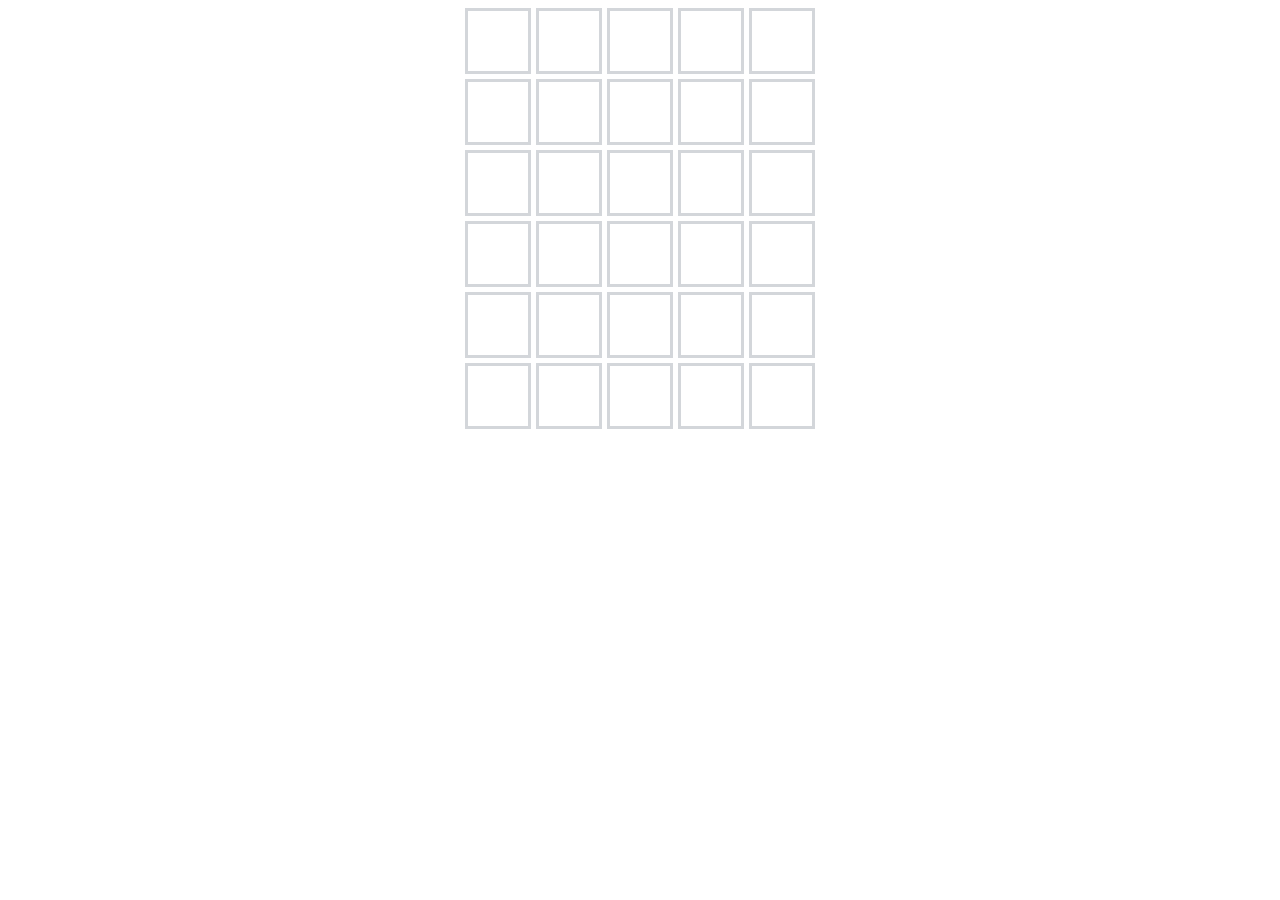
==== index.html @ cc21e96b "." ====
<!DOCTYPE html>
<html lang="en">
  <head>
    <meta charset="UTF-8" />
    <meta name="viewport" content="width=device-width, initial-scale=1.0" />
    <title>WordleGame</title>
    <link rel="stylesheet" href="css/main.css" />
  </head>
  <body>
    <header>
      <!-- 스스로 해보기 (아이콘 넣기) -->
    </header>
    <main>
      <div class="board-row row-0">
        <div class="board-block"></div>
        <div class="board-block"></div>
        <div class="board-block"></div>
        <div class="board-block"></div>
        <div class="board-block"></div>
      </div>
      <div class="board-row row-1">
        <div class="board-block"></div>
        <div class="board-block"></div>
        <div class="board-block"></div>
        <div class="board-block"></div>
        <div class="board-block"></div>
      </div>
      <div class="board-row row-2">
        <div class="board-block"></div>
        <div class="board-block"></div>
        <div class="board-block"></div>
        <div class="board-block"></div>
        <div class="board-block"></div>
      </div>
      <div class="board-row row-3">
        <div class="board-block"></div>
        <div class="board-block"></div>
        <div class="board-block"></div>
        <div class="board-block"></div>
        <div class="board-block"></div>
      </div>
      <div class="board-row row-4">
        <div class="board-block"></div>
        <div class="board-block"></div>
        <div class="board-block"></div>
        <div class="board-block"></div>
        <div class="board-block"></div>
      </div>
      <div class="board-row row-5">
        <div class="board-block"></div>
        <div class="board-block"></div>
        <div class="board-block"></div>
        <div class="board-block"></div>
        <div class="board-block"></div>
      </div>
    </main>

    <footer>
      <!-- 스스로 해보기  -->
    </footer>
  </body>
</html>
---- css/main.css ----
main {
  display: flex;
  flex-direction: column;
  justify-content: center;
  align-items: center;
  gap: 5px;
}

.board-row {
  display: flex;
  justify-content: center;
  align-items: center;
  gap: 5px;
}

.board-block {
  display: flex;
  justify-content: center;
  align-items: center;
  border: 3px solid #d3d6da;
  width: 60px;
  height: 60px;
}
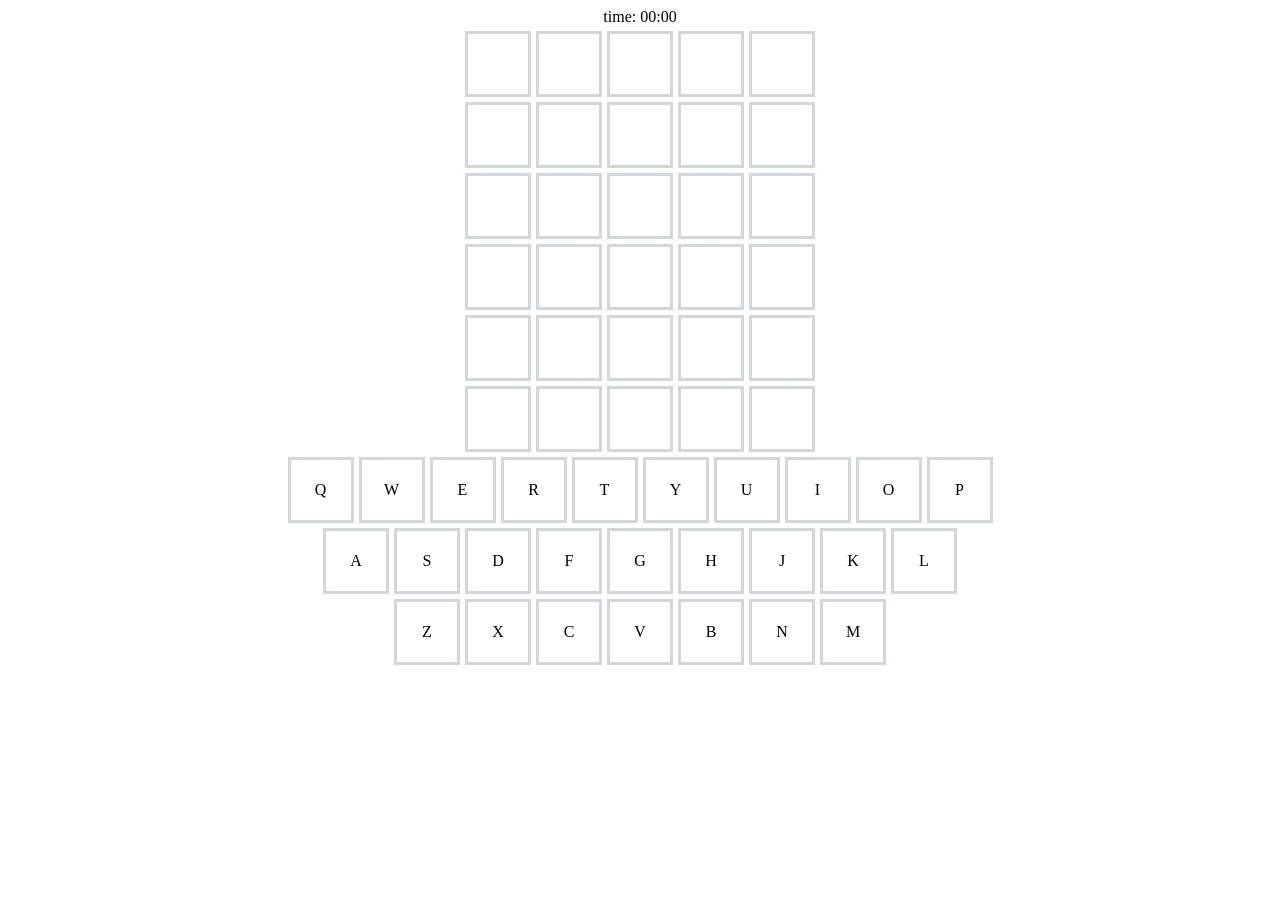
==== commit 6265f0f2: "html,css 기본 구현 header부분과 키보드 디테일 미완성" ====
--- a/index.html
+++ b/index.html
@@ -5,58 +5,94 @@
     <meta name="viewport" content="width=device-width, initial-scale=1.0" />
     <title>WordleGame</title>
     <link rel="stylesheet" href="css/main.css" />
+    <link rel="stylesheet" href="css/footer.css" />
   </head>
   <body>
     <header>
       <!-- 스스로 해보기 (아이콘 넣기) -->
     </header>
     <main>
+      <div id="timer">time: 00:00</div>
       <div class="board-row row-0">
-        <div class="board-block"></div>
-        <div class="board-block"></div>
-        <div class="board-block"></div>
-        <div class="board-block"></div>
-        <div class="board-block"></div>
+        <div class="board-block" data-index="00"></div>
+        <div class="board-block" data-index="01"></div>
+        <div class="board-block" data-index="02"></div>
+        <div class="board-block" data-index="03"></div>
+        <div class="board-block" data-index="04"></div>
       </div>
       <div class="board-row row-1">
-        <div class="board-block"></div>
-        <div class="board-block"></div>
-        <div class="board-block"></div>
-        <div class="board-block"></div>
-        <div class="board-block"></div>
+        <div class="board-block" data-index="10"></div>
+        <div class="board-block" data-index="11"></div>
+        <div class="board-block" data-index="12"></div>
+        <div class="board-block" data-index="13"></div>
+        <div class="board-block" data-index="14"></div>
       </div>
       <div class="board-row row-2">
-        <div class="board-block"></div>
-        <div class="board-block"></div>
-        <div class="board-block"></div>
-        <div class="board-block"></div>
-        <div class="board-block"></div>
+        <div class="board-block" data-index="20"></div>
+        <div class="board-block" data-index="21"></div>
+        <div class="board-block" data-index="22"></div>
+        <div class="board-block" data-index="23"></div>
+        <div class="board-block" data-index="24"></div>
       </div>
       <div class="board-row row-3">
-        <div class="board-block"></div>
-        <div class="board-block"></div>
-        <div class="board-block"></div>
-        <div class="board-block"></div>
-        <div class="board-block"></div>
+        <div class="board-block" data-index="30"></div>
+        <div class="board-block" data-index="31"></div>
+        <div class="board-block" data-index="32"></div>
+        <div class="board-block" data-index="33"></div>
+        <div class="board-block" data-index="34"></div>
       </div>
       <div class="board-row row-4">
-        <div class="board-block"></div>
-        <div class="board-block"></div>
-        <div class="board-block"></div>
-        <div class="board-block"></div>
-        <div class="board-block"></div>
+        <div class="board-block" data-index="40"></div>
+        <div class="board-block" data-index="41"></div>
+        <div class="board-block" data-index="42"></div>
+        <div class="board-block" data-index="43"></div>
+        <div class="board-block" data-index="44"></div>
       </div>
       <div class="board-row row-5">
-        <div class="board-block"></div>
-        <div class="board-block"></div>
-        <div class="board-block"></div>
-        <div class="board-block"></div>
-        <div class="board-block"></div>
+        <div class="board-block" data-index="50"></div>
+        <div class="board-block" data-index="51"></div>
+        <div class="board-block" data-index="52"></div>
+        <div class="board-block" data-index="53"></div>
+        <div class="board-block" data-index="54"></div>
       </div>
+
+      <div class="blank"></div>
     </main>
 
     <footer>
       <!-- 스스로 해보기  -->
+      <div class="keyboard-row" row-1>
+        <div class="keyboard-column" data-key="Q">Q</div>
+        <div class="keyboard-column" data-key="W">W</div>
+        <div class="keyboard-column" data-key="E">E</div>
+        <div class="keyboard-column" data-key="R">R</div>
+        <div class="keyboard-column" data-key="T">T</div>
+        <div class="keyboard-column" data-key="Y">Y</div>
+        <div class="keyboard-column" data-key="U">U</div>
+        <div class="keyboard-column" data-key="I">I</div>
+        <div class="keyboard-column" data-key="O">O</div>
+        <div class="keyboard-column" data-key="P">P</div>
+      </div>
+      <div class="keyboard-row" row-2>
+        <div class="keyboard-column" data-key="A">A</div>
+        <div class="keyboard-column" data-key="S">S</div>
+        <div class="keyboard-column" data-key="D">D</div>
+        <div class="keyboard-column" data-key="F">F</div>
+        <div class="keyboard-column" data-key="G">G</div>
+        <div class="keyboard-column" data-key="H">H</div>
+        <div class="keyboard-column" data-key="J">J</div>
+        <div class="keyboard-column" data-key="K">K</div>
+        <div class="keyboard-column" data-key="L">L</div>
+      </div>
+      <div class="keyboard-row" row-3>
+        <div class="keyboard-column" data-key="Z">Z</div>
+        <div class="keyboard-column" data-key="X">X</div>
+        <div class="keyboard-column" data-key="C">C</div>
+        <div class="keyboard-column" data-key="V">V</div>
+        <div class="keyboard-column" data-key="B">B</div>
+        <div class="keyboard-column" data-key="N">N</div>
+        <div class="keyboard-column" data-key="M">M</div>
+      </div>
     </footer>
   </body>
 </html>
--- a/css/footer.css
+++ b/css/footer.css
@@ -0,0 +1,23 @@
+footer {
+  display: flex;
+  flex-direction: column;
+  justify-content: center;
+  align-items: center;
+  gap: 5px; //하위요소들이 서로 떨어짐
+}
+
+.keyboard-row {
+  display: flex;
+  justify-content: center;
+  align-items: center;
+  gap: 5px; //하위요소들이 서로 떨어짐
+}
+
+.keyboard-column {
+  display: flex;
+  justify-content: center;
+  align-items: center;
+  border: 3px solid #d3d6da;
+  width: 60px;
+  height: 60px;
+}
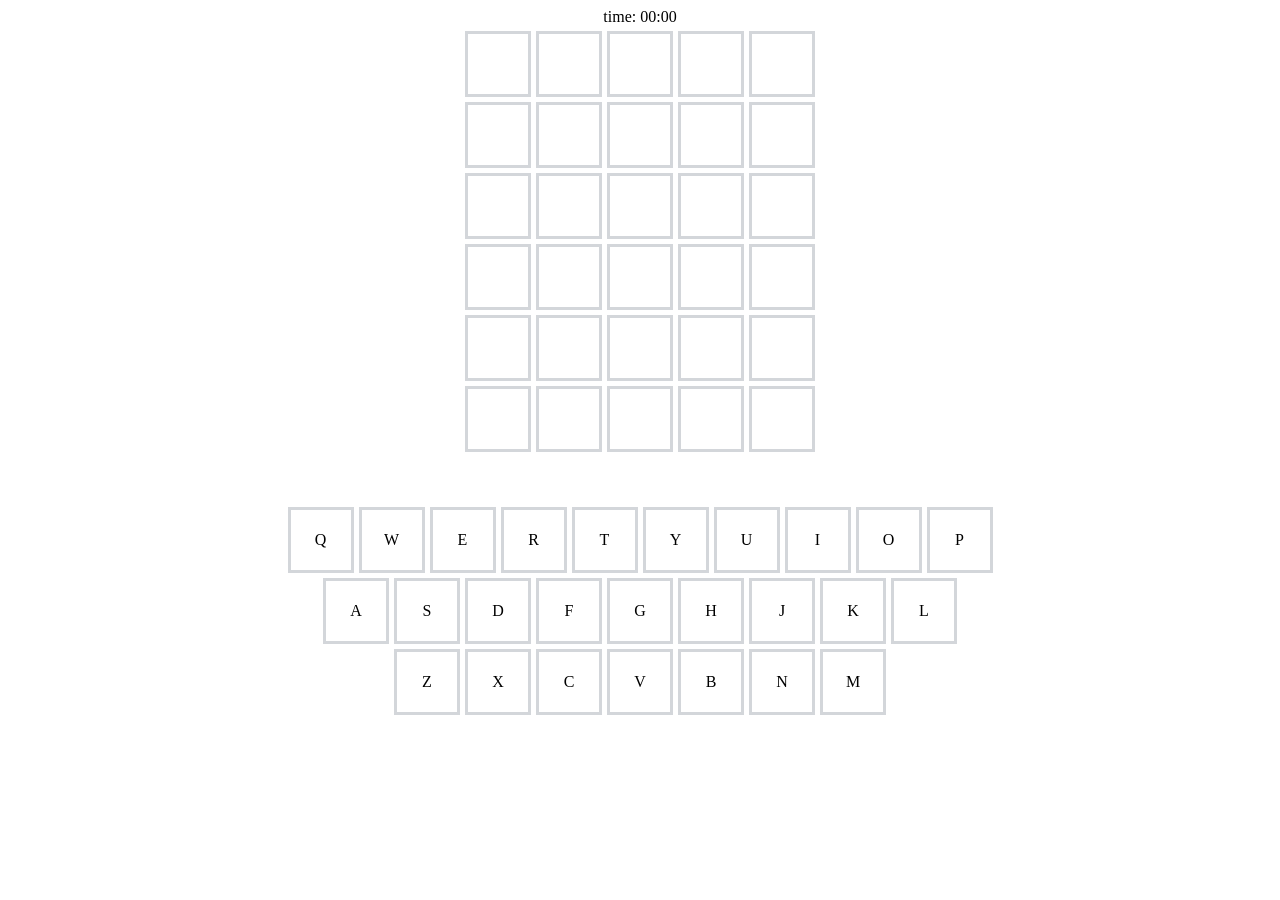
==== commit eb4efa6a: "워들 초안 완성 -정답 확인 -게임 종료 판단  [미완] -게임 종료 안내메시지 -백스페이스바 기능" ====
--- a/index.html
+++ b/index.html
@@ -94,5 +94,7 @@
         <div class="keyboard-column" data-key="M">M</div>
       </div>
     </footer>
+
+    <script src="js/index.js"></script>
   </body>
 </html>
--- a/css/main.css
+++ b/css/main.css
@@ -3,14 +3,14 @@
   flex-direction: column;
   justify-content: center;
   align-items: center;
-  gap: 5px;
+  gap: 5px; //하위요소들이 서로 떨어짐
 }
 
 .board-row {
   display: flex;
   justify-content: center;
   align-items: center;
-  gap: 5px;
+  gap: 5px; //하위요소들이 서로 떨어짐
 }
 
 .board-block {
@@ -20,4 +20,11 @@
   border: 3px solid #d3d6da;
   width: 60px;
   height: 60px;
+  font-weight: bold;
+  font-size: 25px;
 }
+
+.blank {
+  height: 50px;
+  width: 100vw;
+}
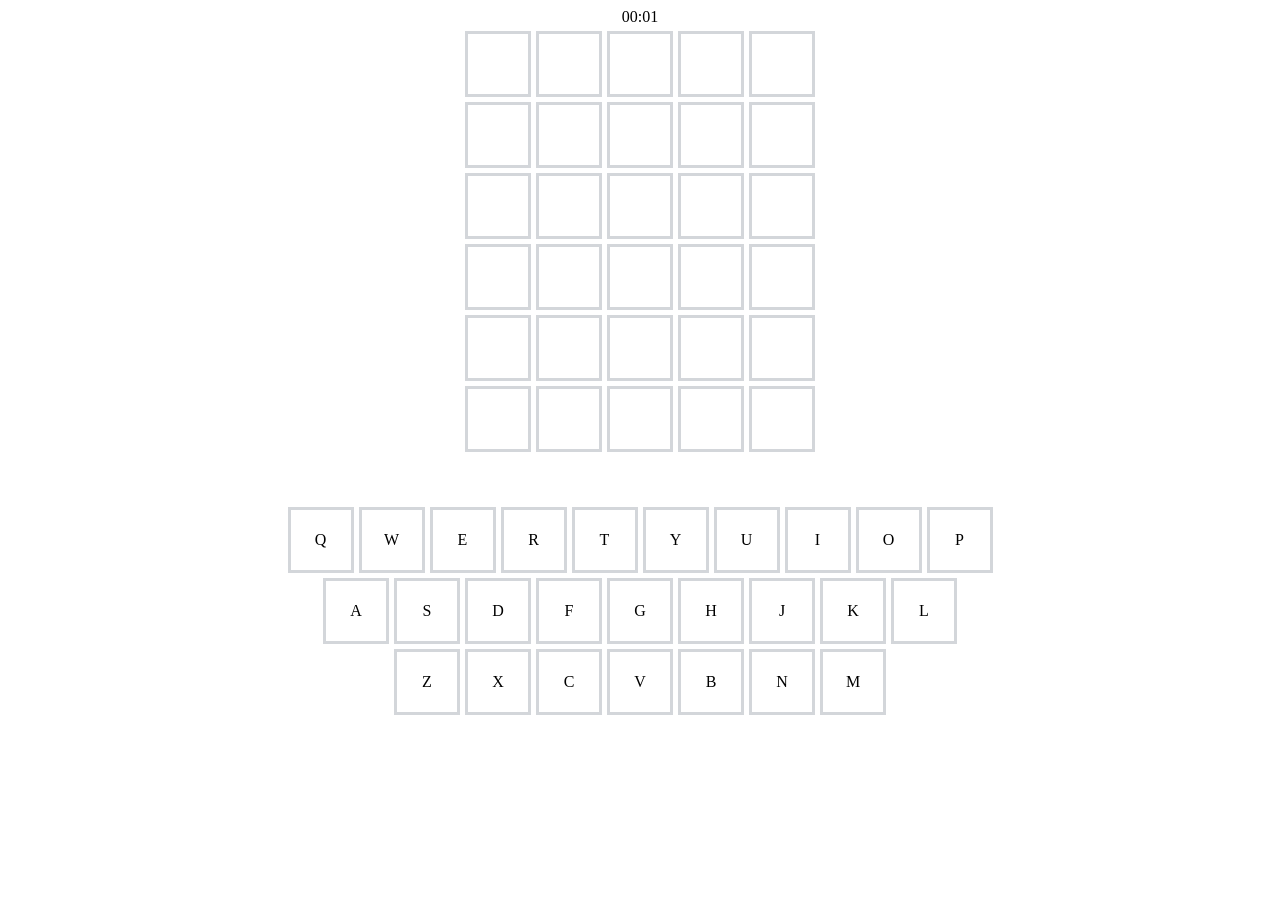
==== commit 4a7b6919: "게임종료화면,백스페이스,타이머 추가 -게임종료화면 띄우기 -백스페이스키 적용 -타이머 작동 추가 -게임종료시 타이머 정지" ====
--- a/index.html
+++ b/index.html
@@ -12,7 +12,7 @@
       <!-- 스스로 해보기 (아이콘 넣기) -->
     </header>
     <main>
-      <div id="timer">time: 00:00</div>
+      <div id="timer">00:00</div>
       <div class="board-row row-0">
         <div class="board-block" data-index="00"></div>
         <div class="board-block" data-index="01"></div>
